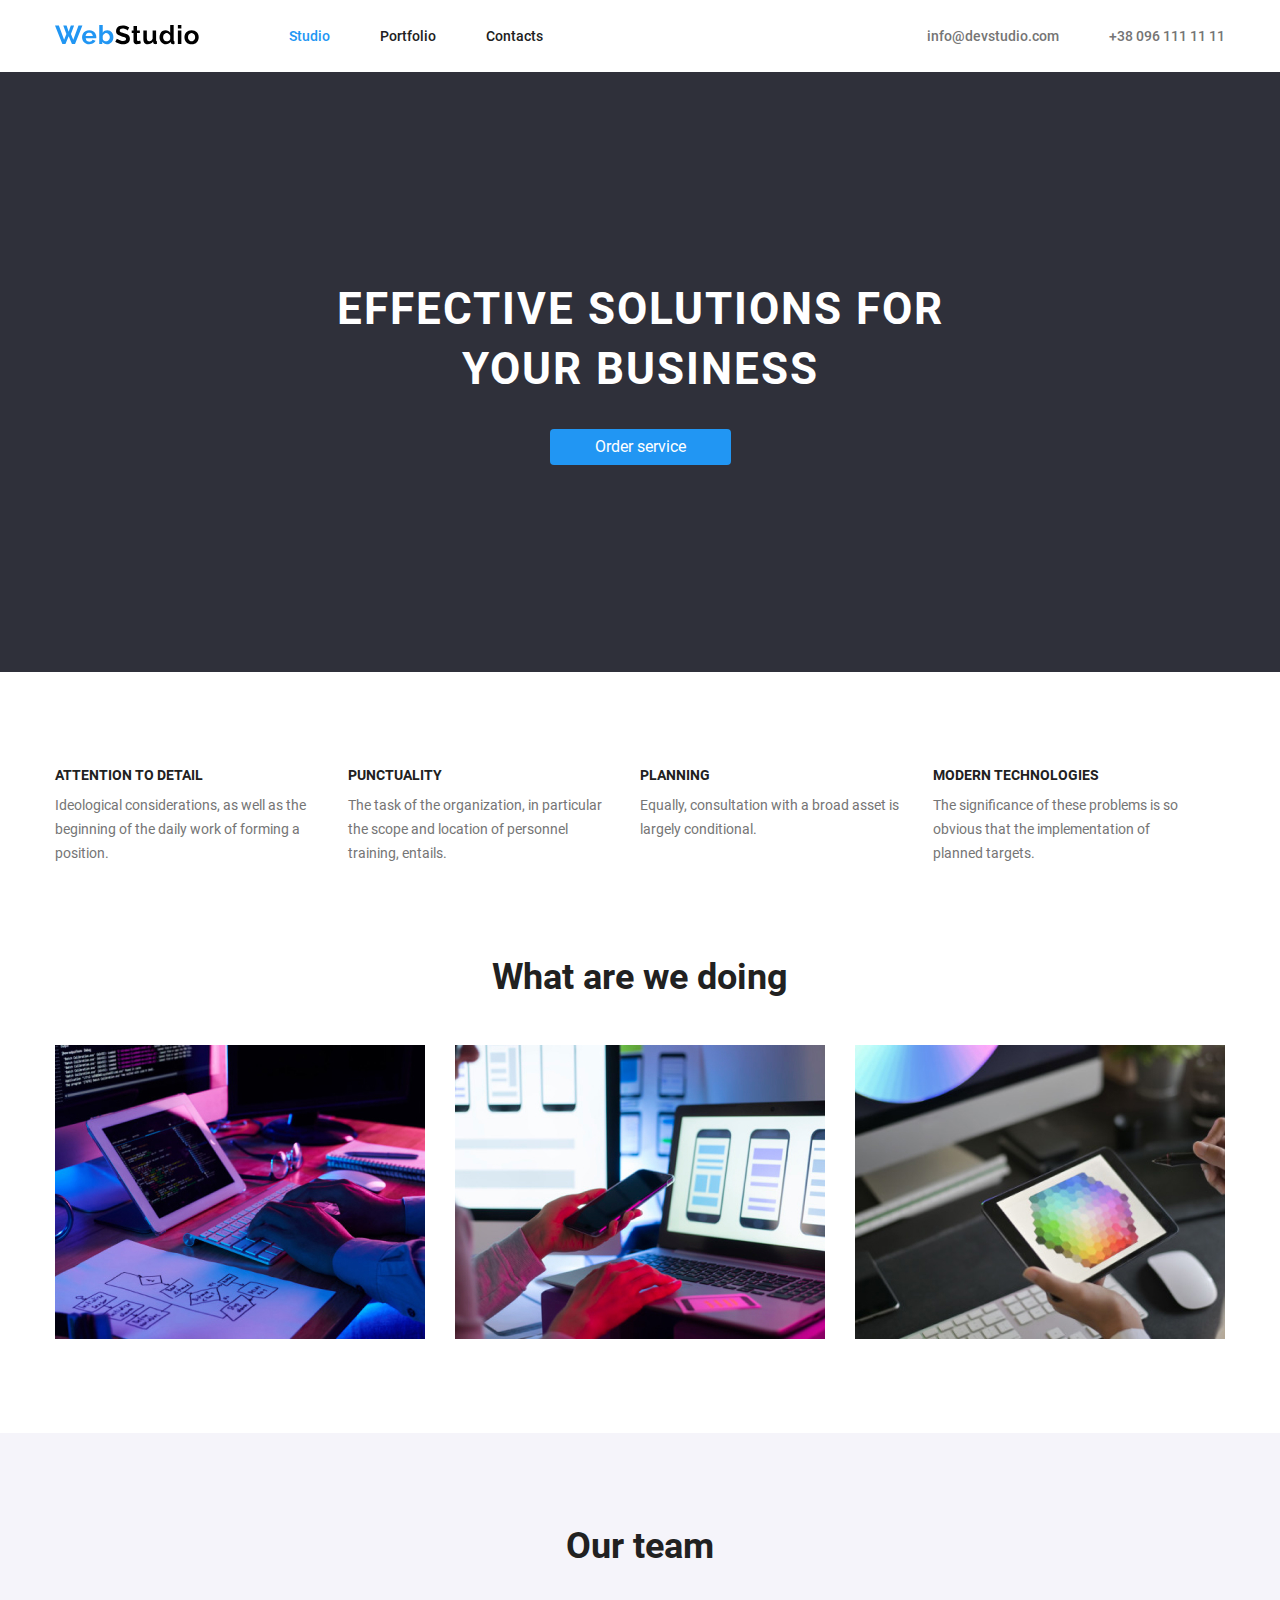
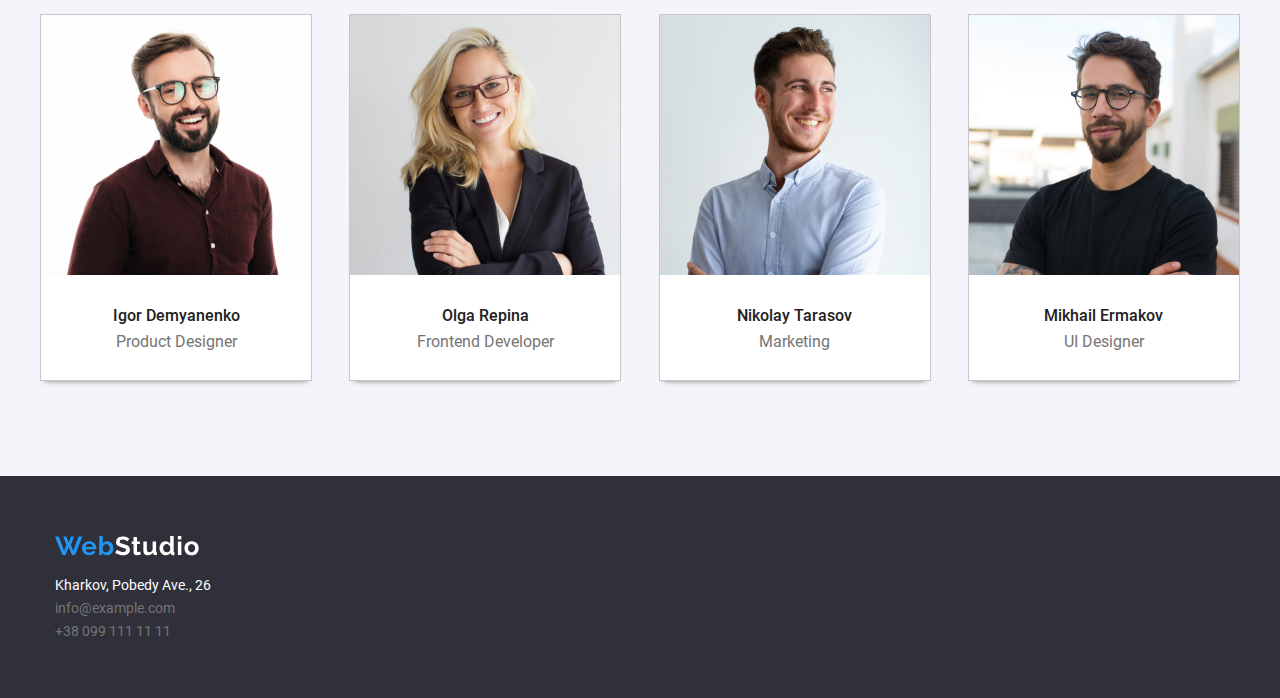
==== index.html @ ea7cc514 "first init" ====
<!DOCTYPE html>
<html lang="en">
  <head>
    <meta charset="UTF-8" />
    <meta name="viewport" content="width=device-width, initial-scale=1.0" />
    <link rel="stylesheet" type="text/css" href="css/reset.css" />
    <link rel="stylesheet" type="text/css" href="css/style.css" />
    <title>Document</title>
  </head>
  <body>
    <header class="header">
      <div class="container header-container">
        <a href="index.html" class="header-logo">
          <img src="images/logo.svg" alt="WebStudio" width="144" height="20" />
        </a>
        <ul class="header-list">
          <li class="header-item"><a href="#" class="active">Studio</a></li>
          <li class="header-item"><a href="portfolio.html">Portfolio</a></li>
          <li class="header-item"><a href="#">Contacts</a></li>
        </ul>
        <a href="mailto:info@devstudio.com" class="header-email"
          >info@devstudio.com</a
        >
        <a href="tel:+380961111111" class="header-phone">+38 096 111 11 11</a>
      </div>
    </header>

    <main>
      <section class="hero">
        <div class="container hero-container">
          <h1 class="hero-title">Effective solutions for your business</h1>
          <button class="hero-btn">Order service</button>
        </div>
      </section>

      <section class="about">
        <div class="container about-container">
          <div class="about-info">
            <h3 class="about-title">Attention to detail</h3>
            <p class="about-text">
              Ideological considerations, as well as the beginning of the daily
              work of forming a position.
            </p>
          </div>
          <div class="about-info">
            <h3 class="about-title">Punctuality</h3>
            <p class="about-text">
              The task of the organization, in particular the scope and location
              of personnel training, entails.
            </p>
          </div>
          <div class="about-info">
            <h3 class="about-title">Planning</h3>
            <p class="about-text">
              Equally, consultation with a broad asset is largely conditional.
            </p>
          </div>
          <div class="about-info">
            <h3 class="about-title">Modern technologies</h3>
            <p class="about-text">
              The significance of these problems is so obvious that the
              implementation of planned targets.
            </p>
          </div>
        </div>
      </section>

      <section class="doing">
        <div class="container doing-container">
          <h2 class="doing-title title">What are we doing</h2>
          <div class="doing-cards">
            <article class="doing-card">
              <img
                src="images/do-1.jpg"
                alt="content"
                width="370"
                height="294"
              />
            </article>
            <article class="doing-card">
              <img
                src="images/do-2.jpg"
                alt="content"
                width="370"
                height="294"
              />
            </article>
            <article class="doing-card">
              <img
                src="images/do-3.jpg"
                alt="content"
                width="370"
                height="294"
              />
            </article>
          </div>
        </div>
      </section>

      <section class="team">
        <div class="container team-container">
          <h2 class="team-title title">Our team</h2>
          <div class="team-cards">
            <div class="team-card">
              <img
                src="images/team-1.jpg"
                alt="person"
                width="270"
                height="260"
              />
              <div class="about-teamate">
                <h4 class="teamate_name">Igor Demyanenko</h4>
                <p class="teamate_job">Product Designer</p>
              </div>
            </div>
            <article class="team-card">
              <img
                src="images/team-2.jpg"
                alt="person"
                width="270"
                height="260"
              />
              <div class="about-teamate">
                <h4 class="teamate_name">Olga Repina</h4>
                <p class="teamate_job">Frontend Developer</p>
              </div>
            </article>
            <article class="team-card">
              <img
                src="images/team-3.jpg"
                alt="person"
                width="270"
                height="260"
              />
              <div class="about-teamate">
                <h4 class="teamate_name">Nikolay Tarasov</h4>
                <p class="teamate_job">Marketing</p>
              </div>
            </article>
            <article class="team-card">
              <img
                src="images/team-4.jpg"
                alt="person"
                width="270"
                height="260"
              />
              <div class="about-teamate">
                <h4 class="teamate_name">Mikhail Ermakov</h4>
                <p class="teamate_job">UI Designer</p>
              </div>
            </article>
          </div>
        </div>
      </section>
    </main>
    <footer class="footer">
      <div class="container footer-container">
        <a href="index.html" class="footer-logo"
          ><img
            src="images/footer-logo.svg"
            alt="WebStudio"
            width="144"
            height="20"
        /></a>
        <p>Kharkov, Pobedy Ave., 26</p>
        <a href="mailto:info@devstudio.com" class="footer-email"
          >info@example.com</a
        >
        <a href="tel:+380991111111" class="footer-phone">+38 099 111 11 11</a>
      </div>
    </footer>
  </body>
</html>
---- css/style.css ----
* {
  box-sizing: border-box;
}

@font-face {
  font-family: "Roboto";
  src: url("../fonts/roboto/Roboto-Regular.woff2") format("woff2");
  font-weight: 400;
  font-style: normal;
  font-display: swap;
}

@font-face {
  font-family: "Roboto";
  src: url("../fonts/roboto/Roboto-Medium.woff2") format("woff2");
  font-weight: 500;
  font-style: normal;
  font-display: swap;
}

@font-face {
  font-family: "Roboto";
  src: url("../fonts/roboto/Roboto-Bold.woff2") format("woff2");
  font-weight: 700;
  font-style: normal;
  font-display: swap;
}

/*GLOBAL STYLES*/

html,
body {
  height: 100%;
}

body {
  font-family: "Roboto";
  font-weight: 400;
  color: #212121;
}

.container {
  width: 1200px;
  margin: 0 auto;
  padding: 0 15px;
}

.title {
  font-weight: 700;
  font-size: 36px;
}

/*HEADER STYLES*/

.header {
  padding: 25px 0;
  font-size: 14px;
  font-weight: 500;
}

.header-container {
  display: flex;
  align-items: center;
}
.header-logo {
  margin-right: 90px;
}
.header-list {
  display: flex;
  gap: 50px;
  flex-grow: 1;
}
.header-item {
}
.active {
}
.header-email {
}
.header-phone {
  margin-left: 50px;
}

.header-item a,
.header-email,
.header-phone {
  text-decoration: none;
}

.header-item .active {
  color: #2196f3;
}

.header-email,
.header-phone {
  color: #757575;
}

/*HERO STYLES*/

.hero {
  background-color: #2f303a;
  min-height: 600px;
  display: flex;
  align-items: center;
}

.hero-container {
  width: 680px;
  margin: 0 auto;
  text-align: center;
}

.hero-title {
  font-size: 44px;
  line-height: 60px;
  font-weight: 700;
  text-transform: uppercase;
  color: #ffffff;
  letter-spacing: 2px;
}

.hero-btn {
  margin-top: 30px;
  font-size: 16px;
  padding: 10px 45px;
  background-color: #2196f3;
  border-radius: 4px;
  border: 0px;
  color: white;
  cursor: pointer;
}

/*ABOUT STYLES*/

.about {
}
.container {
}
.about-container {
  padding-top: 95px;
  display: flex;
}
.about-info {
  width: 25%;
  padding-right: 30px;
}
.about-title {
  text-transform: uppercase;
  font-weight: 700;
  line-height: 16px;
  font-size: 14px;
  letter-spacing: 3%;
}
.about-text {
  color: #757575;
  line-height: 24px;
  letter-spacing: 3%;
  font-size: 14px;
  padding-top: 10px;
}

/*DOING STYLES*/

.doing {
  padding: 94px 0;
}

.doing-title {
  margin-bottom: 50px;
  text-align: center;
}

.doing-cards {
  display: flex;
  flex-wrap: wrap;
  margin: 0 -15px;
}
.doing-card {
  width: 33.333%;
  height: 294px;
  padding: 0 15px;
}

.doing-card img {
  width: 100%;
  height: 100%;
  object-fit: cover;
}

/*TEAM STYLES*/

.team {
  background-color: #f5f4fa;
}

.team-container {
  padding: 95px 0;
}
.team-title {
  text-align: center;
}

.team-cards {
  display: flex;
  justify-content: space-between;
  margin-top: 50px;
}

.team-card {
  border: 1px solid #c7c7c7;
  box-shadow: 0 5px 5px -5px rgba(0, 0, 0, 0.5);
  background-color: white;
}

.team img {
  width: 100%;
  object-fit: cover;
}

.about-teamate{
  text-align: center;
  padding: 30px 60px;
}



.teamate_name {
font-weight: 500;
margin-bottom: 10px;
}
.teamate_job {
color: #757575;
}

/*FOOTER*/

.footer {
  background-color: #2f303a;
  padding: 60px 0;
}

.footer-container {
  display: flex;
  flex-direction: column;
  gap: 9px;
  align-items: flex-start;
}

.footer a {
  text-decoration: none;
  color: #757575;
  font-size: 14px;
}

.footer-container p {
  color: white;
  font-size: 14px;
}

.footer-logo {
  margin-bottom: 11px;
}



/*PORTFOLIO STYLES*/


.portfolio-container {
  padding: 94px 0;
}
.portfolio-list {
  
}
.port-list {
  display: flex;
  justify-content: center;
}

.port-list a{
padding: 6px 25px;
background-color: #F5F4FA;
border-radius: 4px;
text-decoration: none;
margin-right: 8px;
}

.port-list a:hover{
  color: white;
  background-color: #2196F3;
}

.port-item {
}
.our_job_cards {
  margin-top: 34px;
  display: flex;
  flex-wrap: wrap;
  justify-content: space-between;
}
.our_job_card {
margin-top: 30px;
border: 1px solid #f1f1f1;
}

.text-disc{
  padding: 20px 24px;
}

.port_img{

}

.port_card_title {
  font-size: 18px;
  font-weight: 700;
  line-height: 36px;
  letter-spacing: 6%;
}

.port_card_disc {
  margin-top: 10px;
  font-weight: 400;
  color: #757575;
  font-size: 16px;
  line-height: 30px;
  letter-spacing: 3%;
}
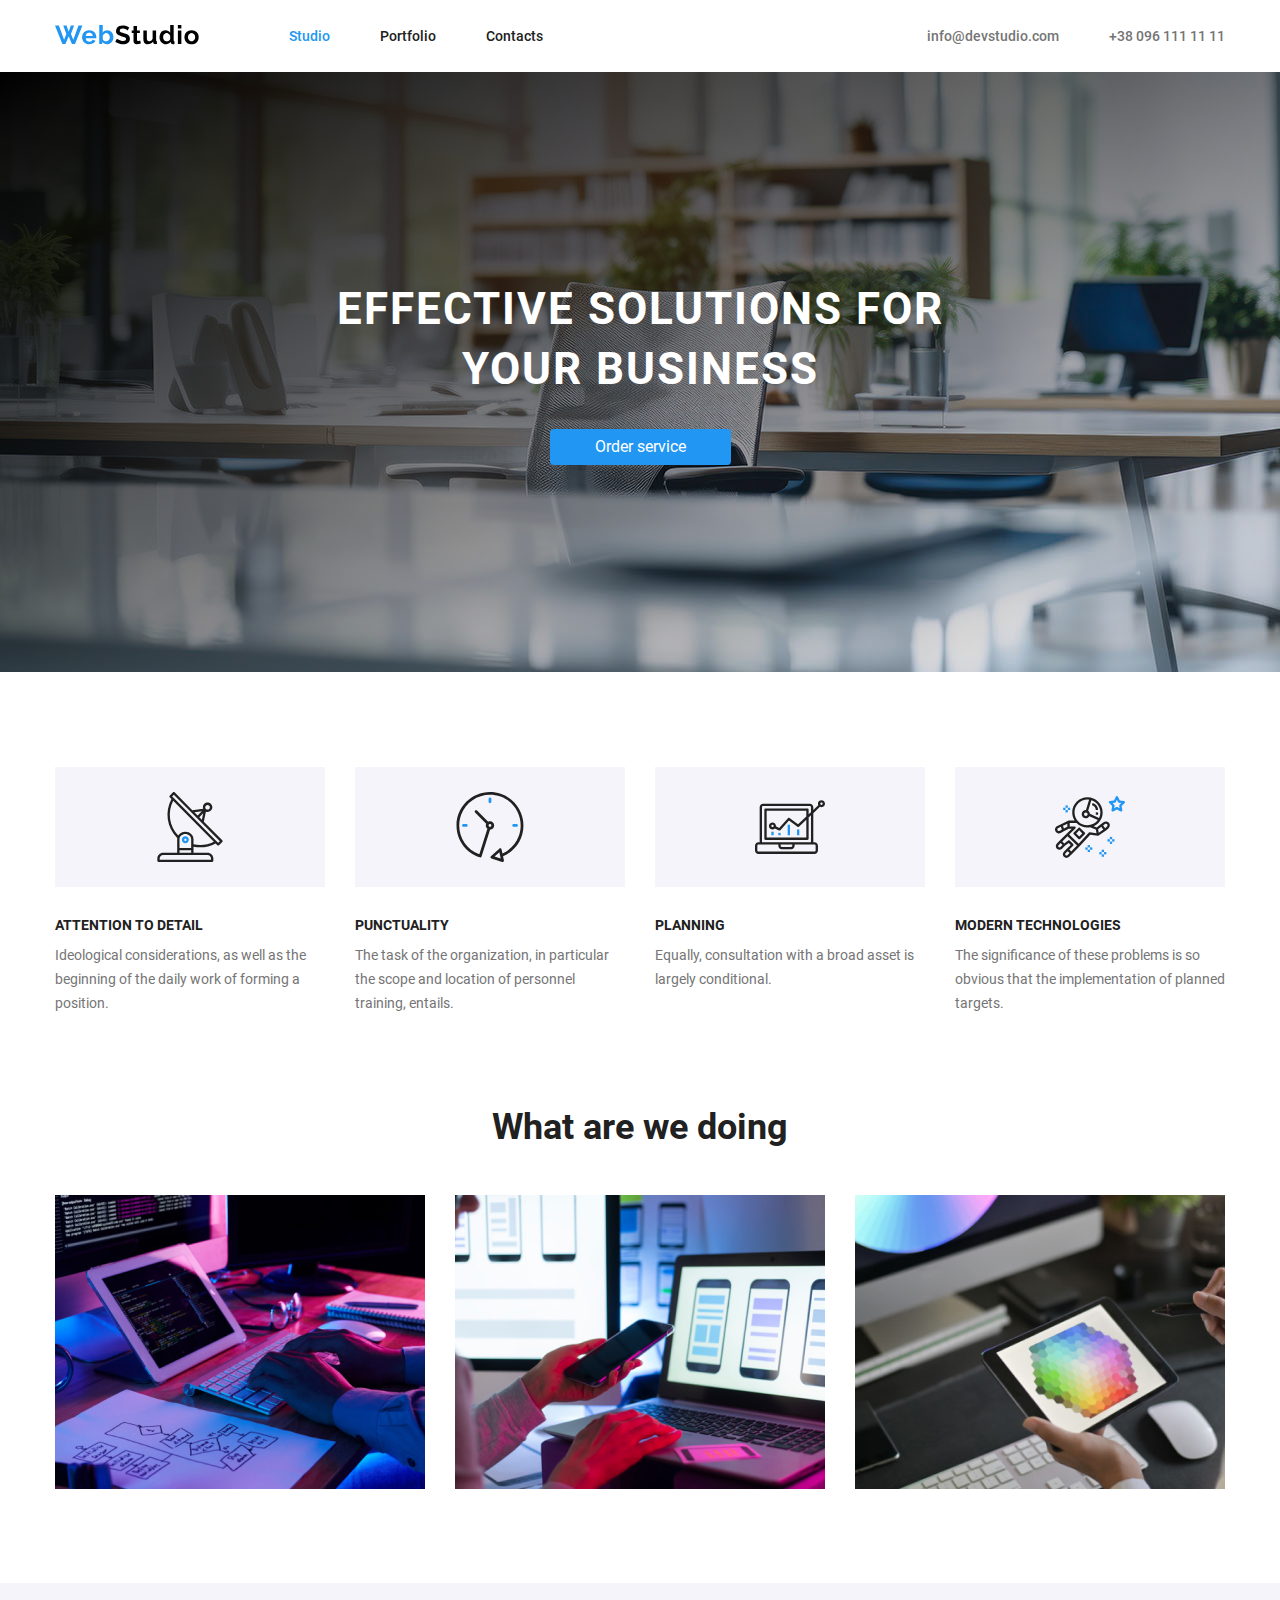
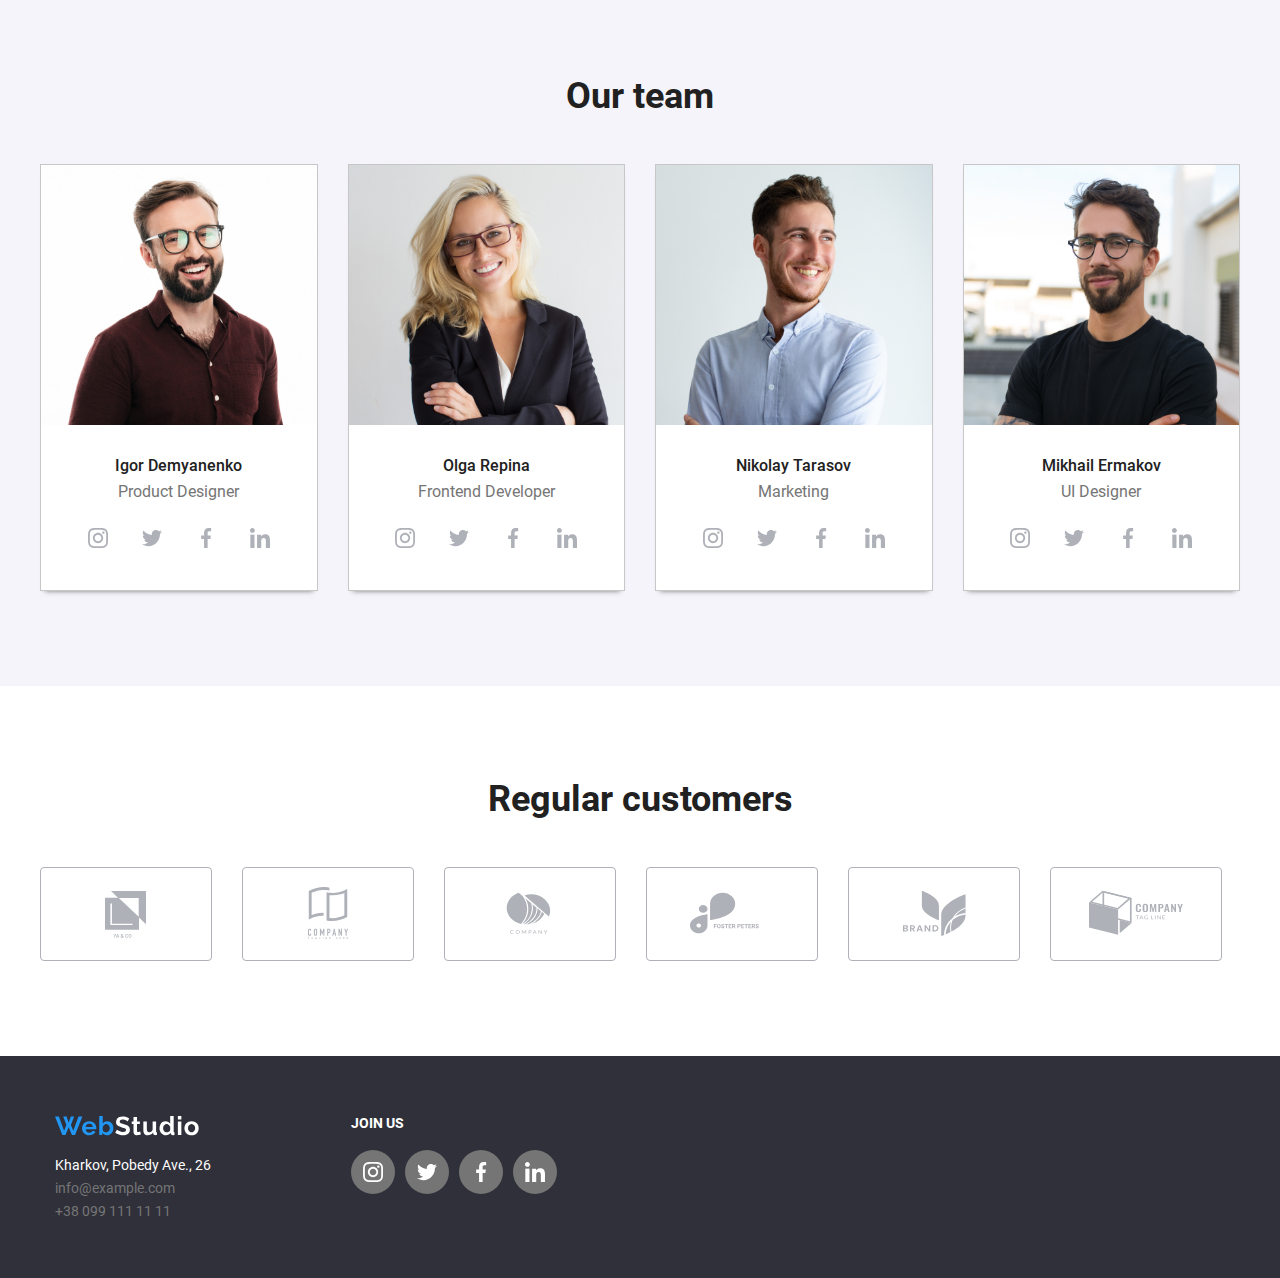
==== commit 94b90405: "homework 12" ====
--- a/index.html
+++ b/index.html
@@ -36,6 +36,11 @@
       <section class="about">
         <div class="container about-container">
           <div class="about-info">
+            <div class="svg-about">
+                <svg>
+                  <use href="images/sprite.svg#about_antena"></use>
+                </svg>
+              </div>
             <h3 class="about-title">Attention to detail</h3>
             <p class="about-text">
               Ideological considerations, as well as the beginning of the daily
@@ -43,6 +48,11 @@
             </p>
           </div>
           <div class="about-info">
+            <div class="svg-about">
+            <svg>
+              <use href="images/sprite.svg#about_clock"></use>
+            </svg>
+            </div>
             <h3 class="about-title">Punctuality</h3>
             <p class="about-text">
               The task of the organization, in particular the scope and location
@@ -50,12 +60,22 @@
             </p>
           </div>
           <div class="about-info">
+            <div class="svg-about">
+            <svg>
+              <use href="images/sprite.svg#about_diagram"></use>
+            </svg>
+          </div>
             <h3 class="about-title">Planning</h3>
             <p class="about-text">
               Equally, consultation with a broad asset is largely conditional.
             </p>
           </div>
           <div class="about-info">
+            <div class="svg-about">
+            <svg>
+              <use href="images/sprite.svg#about_astronavt"></use>
+            </svg>
+          </div>
             <h3 class="about-title">Modern technologies</h3>
             <p class="about-text">
               The significance of these problems is so obvious that the
@@ -76,23 +96,35 @@
                 width="370"
                 height="294"
               />
-            </article>
+              <div class="name_img">
+                <h4 class="title_name_img">Desktop applications</h4>
+              </div>
+            </article>
+            
             <article class="doing-card">
-              <img
+              <img class="doing_img"
                 src="images/do-2.jpg"
                 alt="content"
                 width="370"
                 height="294"
               />
-            </article>
+              <div class="name_img">
+                <h4 class="title_name_img">Mobile applications</h4>
+              </div>
+            </article>
+            
             <article class="doing-card">
-              <img
+              <img class="doing_img"
                 src="images/do-3.jpg"
                 alt="content"
                 width="370"
                 height="294"
               />
-            </article>
+              <div class="name_img">
+                <h4 class="title_name_img">Design solutions</h4>
+              </div>
+            </article>
+            
           </div>
         </div>
       </section>
@@ -102,7 +134,7 @@
           <h2 class="team-title title">Our team</h2>
           <div class="team-cards">
             <div class="team-card">
-              <img
+              <img class="doing_img"
                 src="images/team-1.jpg"
                 alt="person"
                 width="270"
@@ -111,6 +143,29 @@
               <div class="about-teamate">
                 <h4 class="teamate_name">Igor Demyanenko</h4>
                 <p class="teamate_job">Product Designer</p>
+                <ul class="social-links-list">
+                  <li class="social-item">
+                    <a href="#"><svg>
+                      <use href="images/sprite.svg#team-icon-inst"></use>
+                    </svg></a>
+                  </li>
+                  
+                  <li class="social-item"><a href="#"><svg>
+                    <use href="images/sprite.svg#team-icon-twitter"></use>
+                  </svg></a>
+                  </li>
+                 
+                  <li class="social-item"><a href="#"><svg>
+                    <use href="images/sprite.svg#team-icon-facebook"></use>
+                  </svg></a>
+                  </li>
+
+                  <li class="social-item"><a href="#"><svg>
+                    <use href="images/sprite.svg#team-icon-link"></use>
+                  </svg></a>
+                  </li>
+                  
+                </ul>
               </div>
             </div>
             <article class="team-card">
@@ -123,6 +178,29 @@
               <div class="about-teamate">
                 <h4 class="teamate_name">Olga Repina</h4>
                 <p class="teamate_job">Frontend Developer</p>
+                <ul class="social-links-list">
+                  <li class="social-item">
+                    <a href="#"><svg>
+                      <use href="images/sprite.svg#team-icon-inst"></use>
+                    </svg></a>
+                  </li>
+                  
+                  <li class="social-item"><a href="#"><svg>
+                    <use href="images/sprite.svg#team-icon-twitter"></use>
+                  </svg></a>
+                  </li>
+                 
+                  <li class="social-item"><a href="#"><svg>
+                    <use href="images/sprite.svg#team-icon-facebook"></use>
+                  </svg></a>
+                  </li>
+
+                  <li class="social-item"><a href="#"><svg>
+                    <use href="images/sprite.svg#team-icon-link"></use>
+                  </svg></a>
+                  </li>
+                  
+                </ul>
               </div>
             </article>
             <article class="team-card">
@@ -135,6 +213,29 @@
               <div class="about-teamate">
                 <h4 class="teamate_name">Nikolay Tarasov</h4>
                 <p class="teamate_job">Marketing</p>
+                <ul class="social-links-list">
+                  <li class="social-item">
+                    <a href="#"><svg>
+                      <use href="images/sprite.svg#team-icon-inst"></use>
+                    </svg></a>
+                  </li>
+                  
+                  <li class="social-item"><a href="#"><svg>
+                    <use href="images/sprite.svg#team-icon-twitter"></use>
+                  </svg></a>
+                  </li>
+                 
+                  <li class="social-item"><a href="#"><svg>
+                    <use href="images/sprite.svg#team-icon-facebook"></use>
+                  </svg></a>
+                  </li>
+
+                  <li class="social-item"><a href="#"><svg>
+                    <use href="images/sprite.svg#team-icon-link"></use>
+                  </svg></a>
+                  </li>
+                  
+                </ul>
               </div>
             </article>
             <article class="team-card">
@@ -147,14 +248,64 @@
               <div class="about-teamate">
                 <h4 class="teamate_name">Mikhail Ermakov</h4>
                 <p class="teamate_job">UI Designer</p>
+                <ul class="social-links-list">
+                  <li class="social-item">
+                    <a href="#"><svg>
+                      <use href="images/sprite.svg#team-icon-inst"></use>
+                    </svg></a>
+                  </li>
+                  
+                  <li class="social-item"><a href="#"><svg>
+                    <use href="images/sprite.svg#team-icon-twitter"></use>
+                  </svg></a>
+                  </li>
+                 
+                  <li class="social-item"><a href="#"><svg>
+                    <use href="images/sprite.svg#team-icon-facebook"></use>
+                  </svg></a>
+                  </li>
+
+                  <li class="social-item"><a href="#"><svg>
+                    <use href="images/sprite.svg#team-icon-link"></use>
+                  </svg></a>
+                  </li>
+                  
+                </ul>
               </div>
             </article>
           </div>
         </div>
       </section>
-    </main>
+
+      <section class="customs">
+        <div class="container customs-container">
+          <h2 class="customs-title title">Regular customers</h2>
+          <div class="customs-companies">
+            <div class="customs-company"><a href="#"><svg>
+              <use href="images/sprite.svg#company1"></use>
+            </svg></a></div>
+            <div class="customs-company"><a href="#"><svg>
+              <use href="images/sprite.svg#company2"></use>
+            </svg></a></div>
+            <div class="customs-company"><a href="#"><svg>
+              <use href="images/sprite.svg#company3"></use>
+            </svg></a></div>
+            <div class="customs-company"><a href="#"><svg>
+              <use href="images/sprite.svg#company4"></use>
+            </svg></a></div>
+            <div class="customs-company"><a href="#"><svg>
+              <use href="images/sprite.svg#company5"></use>
+            </svg></a></div>
+            <div class="customs-company"><a href="#"><svg>
+              <use href="images/sprite.svg#company6"></use>
+            </svg></a></div>
+          </div>
+        </div>
+      </section>  
+      </main>
     <footer class="footer">
-      <div class="container footer-container">
+      <div class="container footer-main">
+      <div class=" footer-container">
         <a href="index.html" class="footer-logo"
           ><img
             src="images/footer-logo.svg"
@@ -168,6 +319,32 @@
         >
         <a href="tel:+380991111111" class="footer-phone">+38 099 111 11 11</a>
       </div>
+      <div class="join">
+        <h4 class="join_title">join us</h4>
+          <ul class="join-links-list">
+            <li class="join-item">
+              <a href="#"><svg>
+                <use href="images/sprite.svg#team-icon-inst"></use>
+              </svg></a>
+            </li>
+            
+            <li class="join-item"><a href="#"><svg>
+              <use href="images/sprite.svg#team-icon-twitter"></use>
+            </svg></a>
+            </li>
+           
+            <li class="join-item"><a href="#"><svg>
+              <use href="images/sprite.svg#team-icon-facebook"></use>
+            </svg></a>
+            </li>
+
+            <li class="join-item"><a href="#"><svg>
+              <use href="images/sprite.svg#team-icon-link"></use>
+            </svg></a>
+            </li>
+          </ul>
+      </div>
+    </div>
     </footer>
   </body>
 </html>
--- a/css/style.css
+++ b/css/style.css
@@ -98,10 +98,12 @@
 /*HERO STYLES*/
 
 .hero {
-  background-color: #2f303a;
+  background: linear-gradient(to left top, transparent, black),
+    url("../images/creatively.jpg");
   min-height: 600px;
   display: flex;
   align-items: center;
+  background-size: cover;
 }
 
 .hero-container {
@@ -132,24 +134,37 @@
 
 /*ABOUT STYLES*/
 
-.about {
-}
-.container {
-}
+
 .about-container {
-  padding-top: 95px;
-  display: flex;
+  margin-top: 95px;
+  display: flex;
+  gap: 30px;
 }
 .about-info {
   width: 25%;
-  padding-right: 30px;
-}
+}
+
+.about-info svg{
+  width: 70px;
+  height: 70px;
+  display: block;
+  margin: 0 auto;
+}
+
+.about-info .svg-about{
+  padding: 25px 100px;
+  background-color: #F5F4FA;
+}
+
+
+
 .about-title {
   text-transform: uppercase;
   font-weight: 700;
   line-height: 16px;
   font-size: 14px;
   letter-spacing: 3%;
+  margin-top: 30px;
 }
 .about-text {
   color: #757575;
@@ -159,6 +174,7 @@
   padding-top: 10px;
 }
 
+
 /*DOING STYLES*/
 
 .doing {
@@ -179,6 +195,7 @@
   width: 33.333%;
   height: 294px;
   padding: 0 15px;
+  position: relative;
 }
 
 .doing-card img {
@@ -187,6 +204,32 @@
   object-fit: cover;
 }
 
+.doing-card .name_img{
+  position: absolute;
+  top: 100%;
+  left: 15px;
+  width: 370px;
+  height: 70px;
+  padding: 27px 100px;
+  text-transform: uppercase;
+  font-size: 14px;
+  font-weight: 700;
+  opacity: 0;
+  transition: all 2s ease;
+  color: white
+}
+
+.doing-card:hover .name_img{
+  background-color: #2F303ACC;
+  opacity: 0.8;
+  transition: all 1s ease;
+  transform: translate(0px,-70px);
+  color: white
+}
+
+
+
+
 /*TEAM STYLES*/
 
 .team {
@@ -204,12 +247,14 @@
   display: flex;
   justify-content: space-between;
   margin-top: 50px;
+  gap: 30px;
 }
 
 .team-card {
   border: 1px solid #c7c7c7;
   box-shadow: 0 5px 5px -5px rgba(0, 0, 0, 0.5);
   background-color: white;
+  flex:25%;
 }
 
 .team img {
@@ -219,7 +264,7 @@
 
 .about-teamate{
   text-align: center;
-  padding: 30px 60px;
+  padding: 30px;
 }
 
 
@@ -232,11 +277,91 @@
 color: #757575;
 }
 
+.social-links-list{
+  display: flex;
+  gap: 10px;
+  justify-content: center;
+  margin-top: 16px;
+
+}
+
+.social-item a{
+display: flex;
+justify-content: center;
+align-items: center;
+line-height: 10px;
+width: 44px;
+height: 44px;
+border-radius: 50%;
+transition: all .3s linear;
+}
+
+.social-links-list .social-item svg{
+  width: 20px;
+  height: 20px;
+  fill: #AFB1B8;
+  transition: all .3s linear;
+}
+
+.social-item a:hover{
+
+  fill: white;
+  background-color: #2196f3;
+
+}
+
+.social-item a:hover svg{
+  fill: white;
+}
+
+/*REGULAR CUSTOMERS*/
+
+.customs {
+}
+
+.customs-container {
+  padding: 95px 0;
+  text-align: center;
+}
+.customs-title {
+}
+.title {
+}
+.customs-companies {
+  display: flex;
+  gap: 30px;
+  margin-top: 50px;
+}
+.customs-company svg{
+  width: 106px;
+  height: 60px;
+  fill: #AFB1B8;
+  transition: all .3s linear;
+}
+
+.customs-companies .customs-company a{
+  display: flex;
+  padding: 16px 32px;
+  border: 1px solid #AFB1B8;  
+  border-radius: 4px;
+  transition: all .3s linear;
+}
+
+.customs-company a:hover{
+  border: 1px solid #2196F3;
+}
+
+.customs-company a:hover svg{
+  fill: #2196F3;
+}
+
+
 /*FOOTER*/
 
 .footer {
   background-color: #2f303a;
   padding: 60px 0;
+  display: flex;
 }
 
 .footer-container {
@@ -257,13 +382,54 @@
   font-size: 14px;
 }
 
+.footer-main{
+  display: flex;
+  gap: 140px;
+}
+
 .footer-logo {
   margin-bottom: 11px;
 }
 
 
+.join-item svg{
+width: 20px;
+height: 20px;
+fill: white;
+transition: all .3s linear;
+}
+
+.join-links-list{
+  display: flex;
+  gap: 10px;
+}
+
+.join_title{
+  text-transform: uppercase;
+  font-weight: 700;
+  font-size: 14px;
+  color: white;
+  margin-bottom: 20px;
+}
+
+.join-item a{
+  display: flex;
+  width: 44px;
+  height: 44px;
+  border-radius: 50%;
+  justify-content: center;
+  align-items: center;
+  background-color: #757575;
+  transition: all .3s linear;
+}
+
+
+.join-item a:hover{
+  background-color: #2196F3;
+}
 
 /*PORTFOLIO STYLES*/
+
 
 
 .portfolio-container {
@@ -275,6 +441,7 @@
 .port-list {
   display: flex;
   justify-content: center;
+  gap: 8px;
 }
 
 .port-list a{
@@ -282,7 +449,7 @@
 background-color: #F5F4FA;
 border-radius: 4px;
 text-decoration: none;
-margin-right: 8px;
+display: block;
 }
 
 .port-list a:hover{
@@ -291,16 +458,18 @@
 }
 
 .port-item {
+  
 }
 .our_job_cards {
-  margin-top: 34px;
   display: flex;
   flex-wrap: wrap;
-  justify-content: space-between;
+  margin: 0 -15px;
 }
 .our_job_card {
-margin-top: 30px;
-border: 1px solid #f1f1f1;
+/*border: 1px solid #f1f1f1;*/
+flex: 0 0 33.3%;
+padding: 0 15px;
+margin-top: 34px;
 }
 
 .text-disc{
@@ -308,7 +477,9 @@
 }
 
 .port_img{
-
+  width: 100%;
+  height: 292px;
+  object-fit: cover;
 }
 
 .port_card_title {
@@ -325,4 +496,39 @@
   font-size: 16px;
   line-height: 30px;
   letter-spacing: 3%;
-}+}
+
+
+.our_job_card .border_card{
+  border: 1px solid #f1f1f1;
+}
+
+.border_card{
+ position: relative;
+}
+
+
+.card_hover{
+  display: flex;
+  position: absolute;
+  top:0;
+  left:0;
+  width: 100%;
+  height: 292px;
+  background-color: #2196F3E5;
+  color: #FFFFFF;
+  padding: 24px;
+  opacity: 0;
+  align-items: center;
+  font-size: 18px;
+  line-height: 28px;
+  letter-spacing: 3%;
+  font-weight: 400;
+ 
+}
+
+.our_job_card:hover .card_hover{
+  opacity: 0.8;
+}
+
+
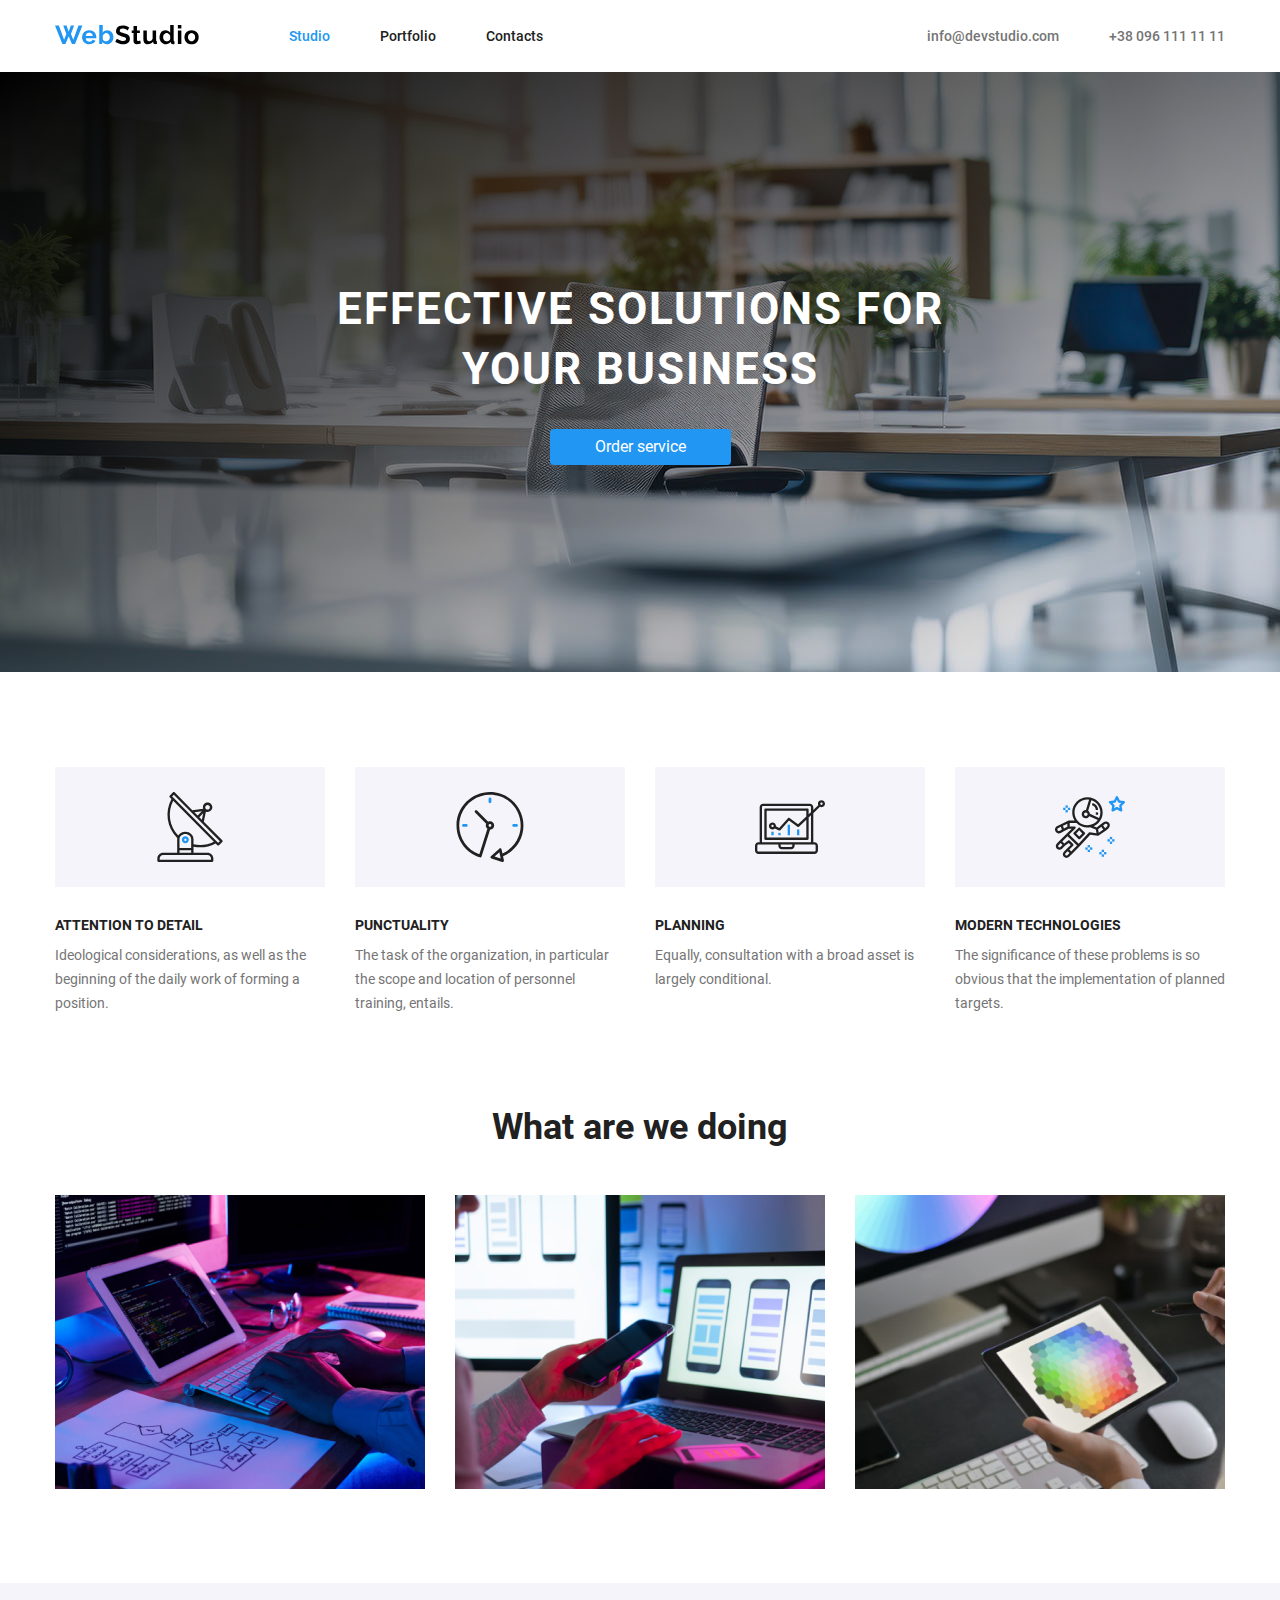
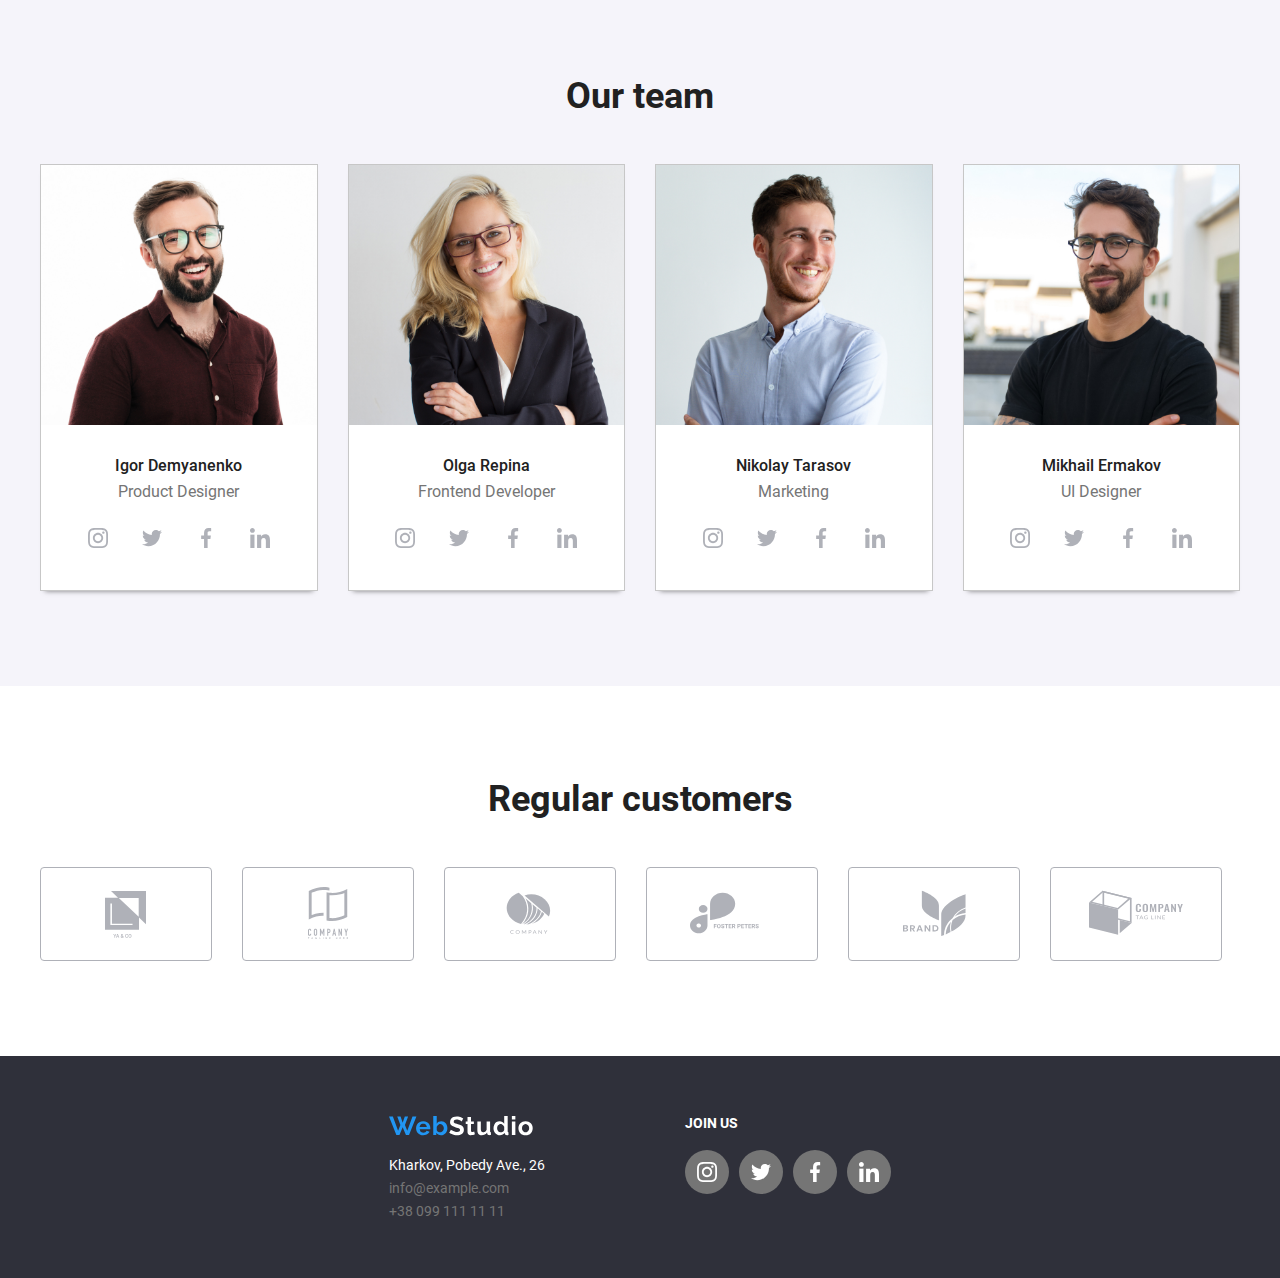
==== commit 68ff53cd: "add adaptive 480 and 768" ====
--- a/index.html
+++ b/index.html
@@ -5,6 +5,7 @@
     <meta name="viewport" content="width=device-width, initial-scale=1.0" />
     <link rel="stylesheet" type="text/css" href="css/reset.css" />
     <link rel="stylesheet" type="text/css" href="css/style.css" />
+    <link rel="stylesheet" type="text/css" href="css/style2.css" />
     <title>Document</title>
   </head>
   <body>
@@ -22,6 +23,9 @@
           >info@devstudio.com</a
         >
         <a href="tel:+380961111111" class="header-phone">+38 096 111 11 11</a>
+        <div class="header-burger">
+          <span></span>
+        </div>
       </div>
     </header>
 
--- a/css/style.css
+++ b/css/style.css
@@ -40,7 +40,7 @@
 }
 
 .container {
-  width: 1200px;
+  max-width: 1200px;
   margin: 0 auto;
   padding: 0 15px;
 }
@@ -95,6 +95,10 @@
   color: #757575;
 }
 
+
+.header-burger{
+  display: none;
+}
 /*HERO STYLES*/
 
 .hero {
@@ -158,6 +162,7 @@
 
 
 
+
 .about-title {
   text-transform: uppercase;
   font-weight: 700;
@@ -257,7 +262,7 @@
   flex:25%;
 }
 
-.team img {
+.team-card img {
   width: 100%;
   object-fit: cover;
 }
--- a/css/style2.css
+++ b/css/style2.css
@@ -0,0 +1,222 @@
+
+@media screen and (max-width: 768px){
+
+  .our_job_card{
+    flex:1 1 50%;
+    display: flex;
+    flex-wrap: wrap;
+
+  }
+
+ .portfolio-container{
+  padding: 60px 15px;
+ }
+
+ .port-list{
+  display: flex;
+  flex-wrap: wrap;
+ }
+
+
+  .header-list, .header-email, .header-phone{
+    display: none;
+  }
+  
+  .header-burger{
+    display: block;
+    width: 24px;
+    height: 16px;
+    margin-left: auto;
+    position: relative;
+    cursor: pointer;
+  }
+  
+  .header-burger::before, .header-burger::after, .header-burger span{
+  content: '';
+  position: absolute;
+  top: 0;
+  left: 0;
+  right: 0;
+  height: 2px;
+  background: black;
+  }
+  
+  .header-burger::after{
+    top: auto;
+    bottom: 0;
+  }
+  
+  .header-burger span{
+    top: 50%;
+    transform: translateY(-50%);
+  }
+
+  .about-container{
+    flex-wrap: wrap;
+    justify-content: center;
+    flex-basis: 50%;
+    margin: 0;
+    padding: 60px 15px;
+  }
+   .about-info{
+  width: 45%;
+  text-align: center;
+ }
+
+ .doing, .customs-container, .join{
+  display: none;
+}
+
+.team-cards{
+  display: flex;
+  flex-wrap: wrap;
+}
+
+
+.team-card img{
+  width: 100%;
+  height: 460px;
+}
+
+.team-card{
+  display: flex;
+  flex-wrap: wrap;
+  flex: 1 1 40%;
+  justify-content: center;
+  
+}
+
+.team-container{
+  padding: 60px 15px;
+}
+  
+}
+
+
+
+@media screen and (max-width: 480px)
+{
+
+  .about-container{
+    flex-wrap: wrap;
+    justify-content: center;
+    flex: 1 1;
+    flex-basis: 100%;
+    margin: 0;
+    padding: 60px 15px;
+  }
+   .about-info{
+  width: 100%;
+  text-align: center;
+ }
+
+.doing, .customs-container, .join{
+  display: none;
+}
+
+.team-cards{
+  display: flex;
+  flex-wrap: wrap;
+}
+
+
+.team-card img{
+  width: 100%;
+  height: 460px;
+}
+
+.team-card{
+  display: flex;
+  flex-wrap: wrap;
+  flex: 1 1 100%;
+  justify-content: center;
+  gap:0px;
+  
+}
+
+.team-container{
+  padding: 60px 15px;
+}
+  
+.footer-container{
+  text-align: center;
+}
+
+
+.header-list, .header-email, .header-phone{
+  display: none;
+}
+
+.header-burger{
+  display: block;
+  width: 24px;
+  height: 16px;
+  margin-left: auto;
+  position: relative;
+  cursor: pointer;
+}
+
+.header-burger::before, .header-burger::after, .header-burger span{
+content: '';
+position: absolute;
+top: 0;
+left: 0;
+right: 0;
+height: 2px;
+background: black;
+}
+
+.header-burger::after{
+  top: auto;
+  bottom: 0;
+}
+
+.header-burger span{
+  top: 50%;
+  transform: translateY(-50%);
+}
+
+}
+
+/*PORTFOLIA ADAPTIVE*/
+
+@media screen and (max-width: 480px){
+
+.portfolio-container{
+  padding: 60px 15px;
+}
+
+.port-list{
+  flex-wrap: wrap;
+  justify-content: left;
+}
+
+.our_job_card{
+  flex:1 1 100%;
+  display: flex;
+  flex-wrap: wrap;
+  
+ 
+
+}
+
+.our_job_card img{
+  width: 100%;
+  height: 294px;
+  object-fit:cover;
+  background-repeat: no-repeat;
+}
+
+.our_job_cards{
+
+}
+
+.port-item a{
+  font-size: 16px;
+  font-weight: 700;
+}
+
+
+}
+
+
